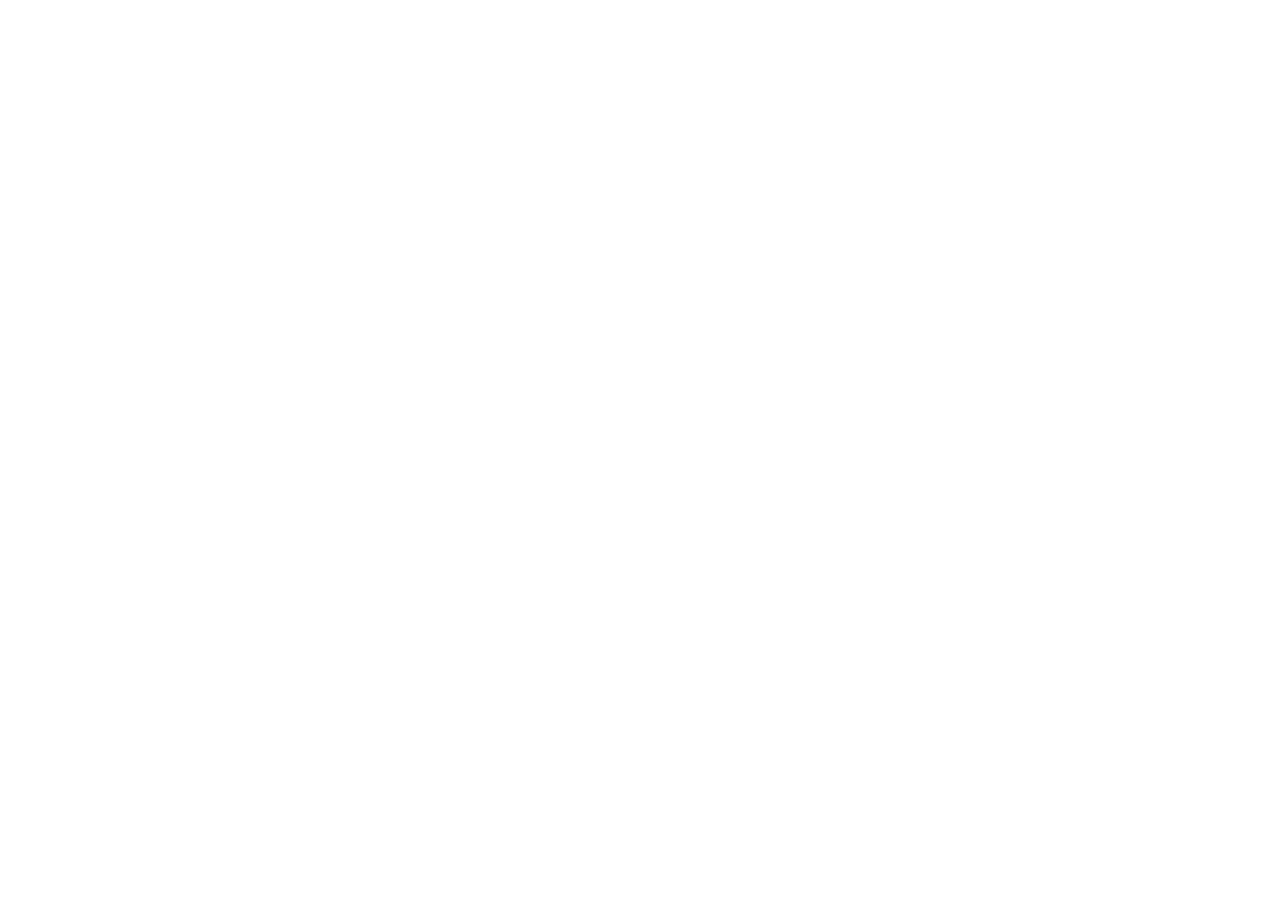
==== about/index.html @ ad1bfe76 "finishing assignments" ====
<!DOCTYPE html>
<html>

    
    
<head>
    <link rel="stylesheet" href="styles.css">
    <meta name="viewport" content="width=device-width, initial-scale=1.0">
</head>
    
<body>
    
</body>
    
</html>
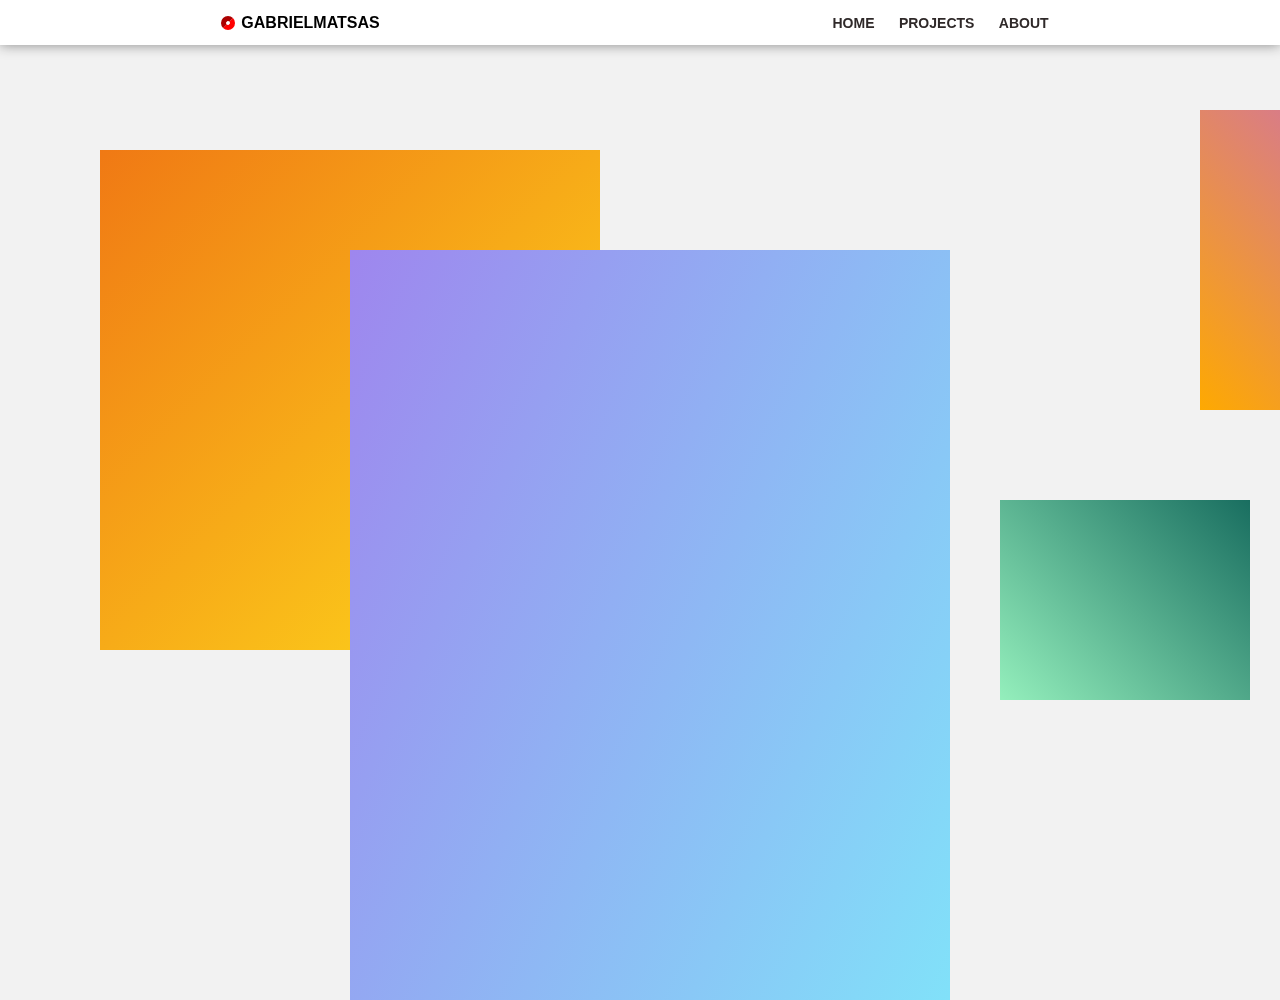
==== commit 886aaa17: "adding more pages" ====
--- a/about/index.html
+++ b/about/index.html
@@ -10,6 +10,23 @@
     
 <body>
     
-</body>
+    <div class="navbar">
+        <div class="logo">
+            <div class="logocircle"></div>
+            <div class="logoname"><b>GABRIELMATSAS</b></div>
+        </div>
+        <div class="navigation">
+            <a href="https://gabrielmatsas.github.io/">HOME</a>
+            <a href="#">PROJECTS</a>
+            <a href="index.html">ABOUT</a>
+        </div>
+    </div>
+    
+    <div class="blob1"></div>
+    <div class="blob2"></div>
+    <div class="blob3"></div>
+    <div class="blob4"></div>
+
+    </body>
     
 </html>--- a/about/styles.css
+++ b/about/styles.css
@@ -0,0 +1,202 @@
+* {
+    margin: 0;
+    padding: 0;
+    box-sizing: border-box;
+}
+
+body
+{
+    background-color: #f2f2f2;
+    font-family: 'helvetica', sans-serif;
+    font-style: normal;
+    margin: 0px;
+    padding: 0px;
+    overflow-x: hidden;
+    max-width: 100vw;
+}
+
+a {
+    font-family: 'helvetica', sans-serif;
+    font-size: 14px;
+    font-style: bold;
+    font-weight: 550;
+    color: #2f2929;
+    text-decoration: none;
+    padding-left: 10px;
+    padding-right: 10px;
+}
+
+h1
+{
+    font-family: 'helvetica', sans-serif;
+    font-style: normal; 
+    color: #2f2929;
+}
+
+h2 {
+    font-family: 'helvetica', sans-serif;
+    font-style: normal; 
+    color: #2f2929;
+}
+
+h3 {
+    font-family: 'helvetica', sans-serif;
+    font-style: normal; 
+    color: #2f2929;
+    padding-bottom: 10px;
+    font-size: 16px;
+}
+
+p {
+    font-family: 'helvetica', sans-serif;
+    font-style: normal; 
+    color: #aeaead; 
+}
+
+.navbar {
+    z-index: 99999;
+    position: fixed;
+    top: 0;
+    display: flex;
+    align-items: center;
+    justify-content: center;
+    justify-content: space-around;
+    margin: 0;
+    background-color: #ffffff;
+    width: 100vw;
+    height: 45px;
+    box-shadow: 0px 0px 12px 0px #888888;
+}
+
+.logo {
+    display: flex;
+    height: 100%;
+    align-items: center;
+
+}
+
+.logocircle {
+    position: absolute;
+    display: flex;
+    width: 14px;
+    height: 14px;
+    border-style: inset;
+    border-color: red;
+    border-radius: 50%;
+    border-width: 5px;
+}
+
+.logoname {
+
+    display: flex;
+    padding-left: 20px;
+}
+
+.navigation {
+
+}
+
+.blob1 {
+    position: absolute;
+    display: flex;
+    left: 100px;
+    top: 150px;
+    width: 500px;
+    height: 500px;
+    background: linear-gradient(-45deg, #fedd1c, #f07914);
+    animation: animate1 8s ease-in-out infinite;
+}
+
+@keyframes animate1 {
+    0%, 100% {
+        border-radius: 64% 36% 27% 63% / 55% 58% 42% 45%;
+    }
+    25% {
+        border-radius: 63% 27% 26% 38% / 63% 36% 64% 27%;
+    }
+    50% {
+        border-radius: 28% 62% 44% 56% / 49% 40% 60% 51%;
+    }
+    75% {
+        border-radius: 40% 60% 60% 30% / 47% 62% 38% 53%;
+    }
+}
+
+.blob2 {
+    position: absolute;
+    display: flex;
+    left: 350px;
+    top: 250px;
+    width: 600px;
+    height: 750px;
+    background: linear-gradient(-65deg, #81e1f9, #9e86ee);
+    transform: 30deg;
+    animation: animate2 12s ease-in-out infinite;
+}
+
+@keyframes animate2 {
+    0%, 100% {
+        border-radius: 63% 27% 26% 38% / 63% 36% 64% 27%;
+    }
+    25% {
+        border-radius: 40% 60% 60% 30% / 47% 62% 38% 53%;
+    }
+    50% {
+        border-radius: 28% 62% 44% 56% / 49% 40% 60% 51%;
+    }
+    75% {
+        border-radius: 34% 66% 37% 23% / 65% 28% 62% 35%;
+    }
+}
+
+.blob3 {
+    position: absolute;
+    display: flex;
+    left: 1200px;
+    top: 110px;
+    width: 300px;
+    height: 300px;
+    background: linear-gradient(45deg, #fea901, #c463d2);
+    animation: animate3 10s ease-in-out infinite;
+}
+
+@keyframes animate3 {
+    0%, 100% {
+        border-radius: 64% 36% 27% 63% / 55% 58% 42% 45%;
+    }
+    25% {
+        border-radius: 63% 27% 26% 38% / 63% 36% 64% 27%;
+    }
+    50% {
+        border-radius: 28% 62% 44% 56% / 49% 40% 60% 51%;
+    }
+    75% {
+        border-radius: 40% 60% 60% 30% / 47% 62% 38% 53%;
+    }
+}
+
+.blob4 {
+    position: absolute;
+    display: flex;
+    left: 1000px;
+    top: 500px;
+    width: 250px;
+    height: 200px;
+    background: linear-gradient(45deg, #94efbc, #196e60);
+    animation: animate4 6s ease-in-out infinite;
+}
+
+@keyframes animate4 {
+    0%, 100% {
+        border-radius: 64% 36% 27% 63% / 55% 58% 42% 45%;
+    }
+    25% {
+        border-radius: 63% 27% 26% 38% / 63% 36% 64% 27%;
+    }
+    50% {
+        border-radius: 28% 62% 44% 56% / 49% 40% 60% 51%;
+    }
+    75% {
+        border-radius: 40% 60% 60% 30% / 47% 62% 38% 53%;
+    }
+}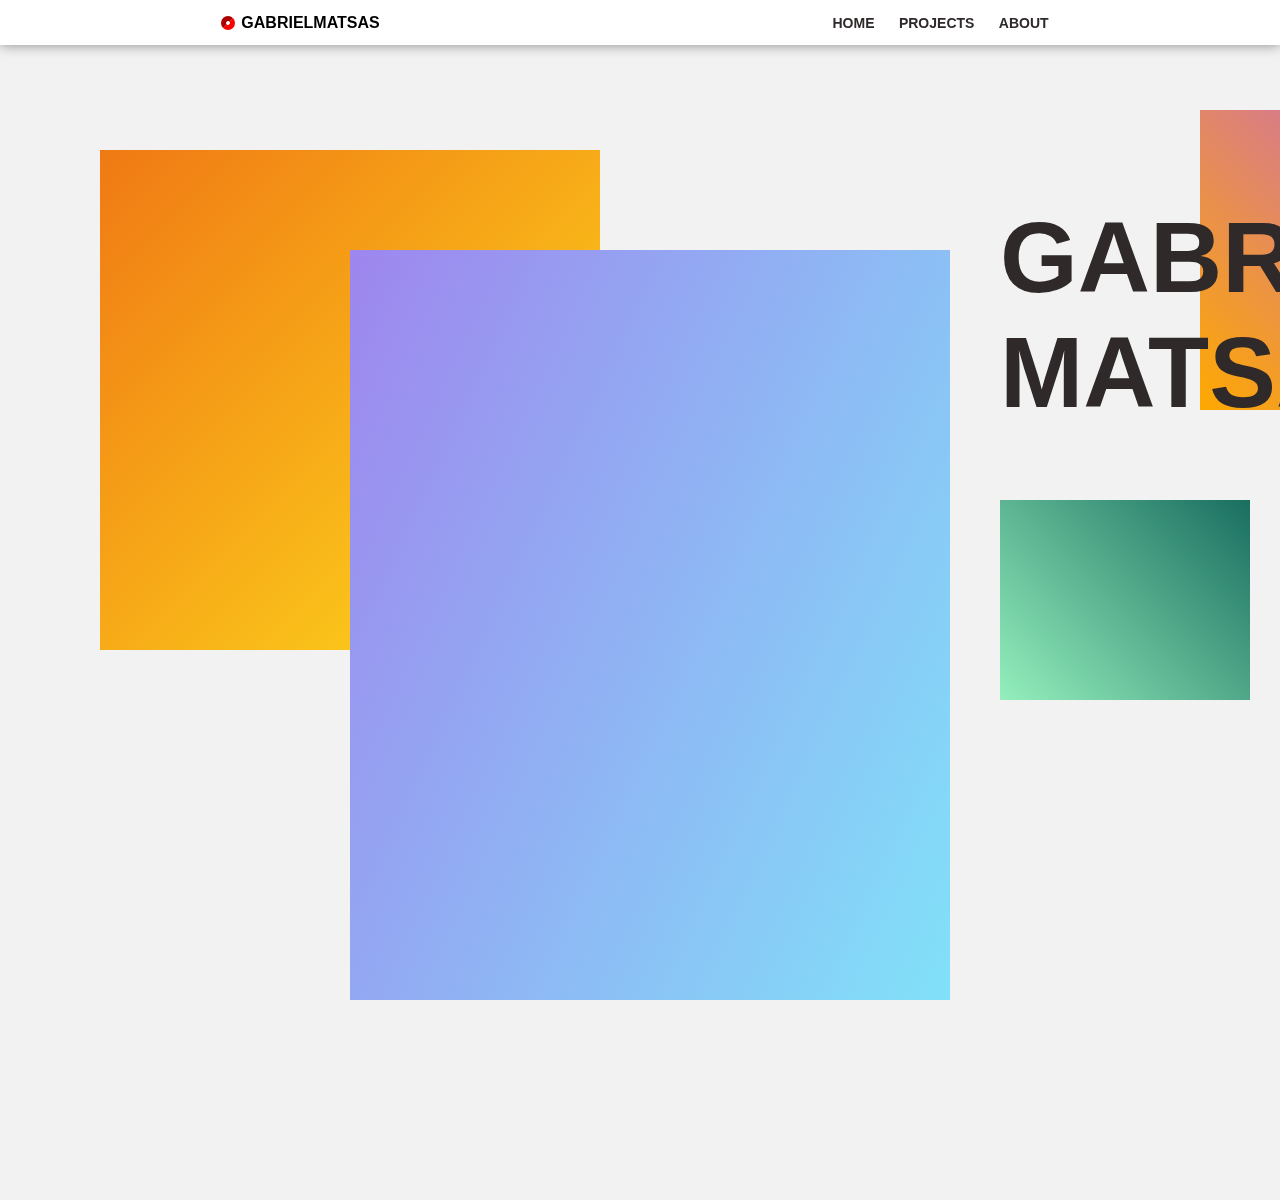
==== commit 2735c82a: "about" ====
--- a/about/index.html
+++ b/about/index.html
@@ -26,6 +26,12 @@
     <div class="blob2"></div>
     <div class="blob3"></div>
     <div class="blob4"></div>
+    
+    <div class="description">
+    <h3>GABRIEL MATSAS</h3>
+    </div>
+    
+    <div class="bottomspacer"></div>
 
     </body>
     
--- a/about/styles.css
+++ b/about/styles.css
@@ -44,7 +44,7 @@
     font-style: normal; 
     color: #2f2929;
     padding-bottom: 10px;
-    font-size: 16px;
+    font-size: 100px;
 }
 
 p {
@@ -199,4 +199,20 @@
     75% {
         border-radius: 40% 60% 60% 30% / 47% 62% 38% 53%;
     }
+}
+
+.description {
+    position: absolute;
+    display: flex;
+    width: 500px;
+    height: 1000px;
+    top: 200px;
+    left: 1000px;
+}
+
+.bottomspacer {
+    position: absolute;
+    width: 100vw;
+    height: 200px;
+    bottom: -300px;
 }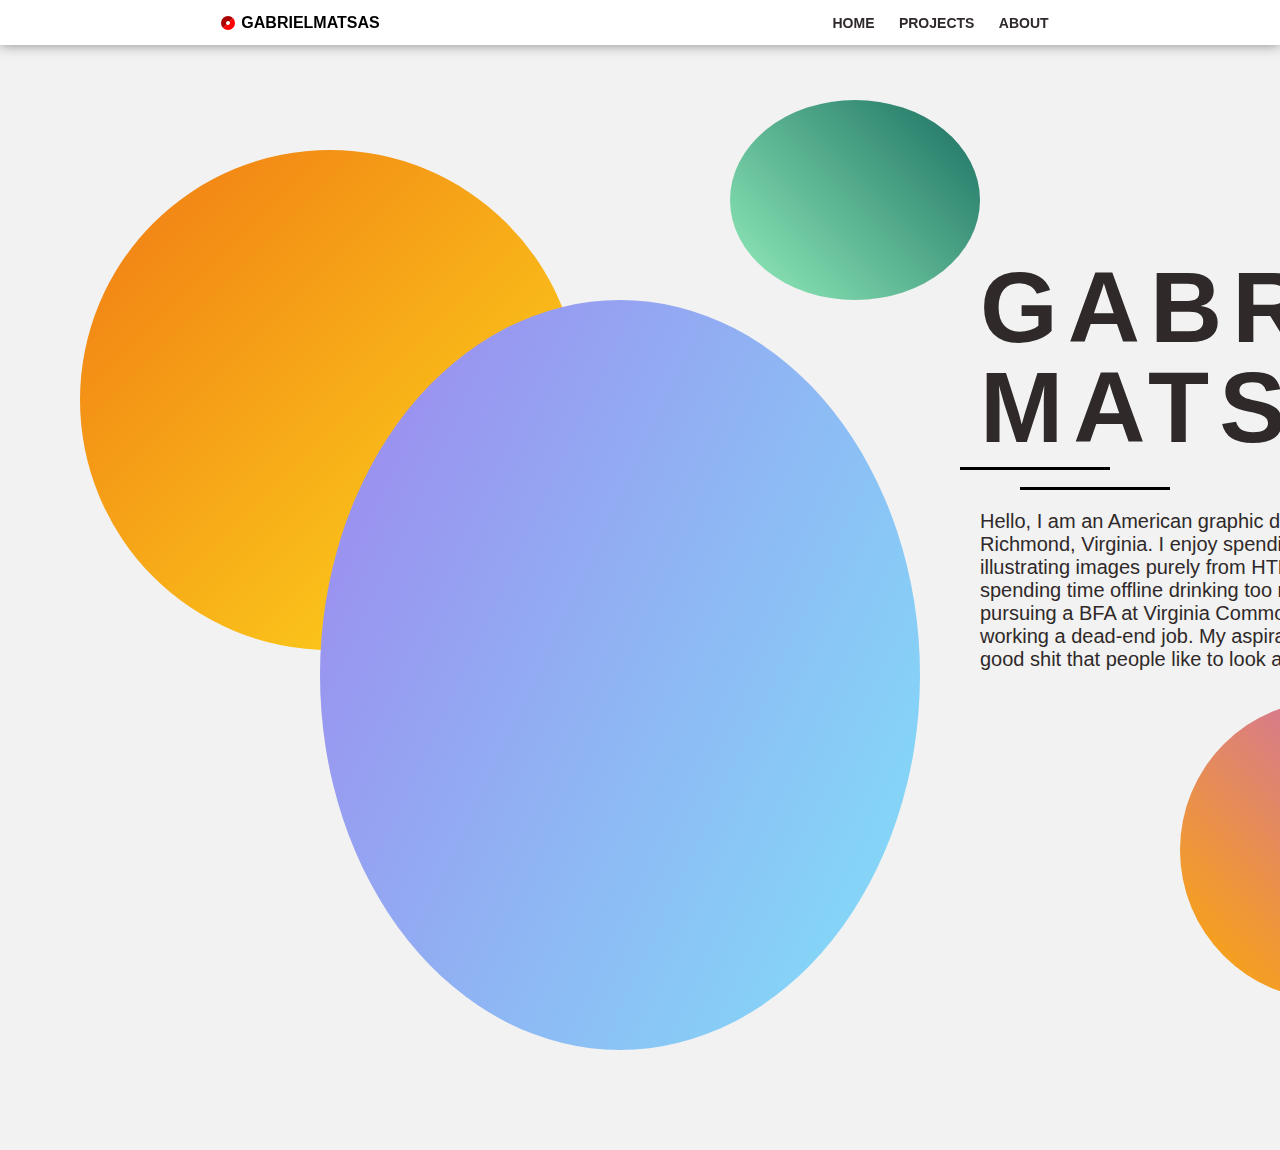
==== commit 03ef5a3d: "jxlc" ====
--- a/about/index.html
+++ b/about/index.html
@@ -21,18 +21,20 @@
             <a href="index.html">ABOUT</a>
         </div>
     </div>
-    
+<div class="indexcontainer">
     <div class="blob1"></div>
     <div class="blob2"></div>
     <div class="blob3"></div>
     <div class="blob4"></div>
     
     <div class="description">
-    <h3>GABRIEL MATSAS</h3>
+        <div class="gabriel"><h1>GABRIEL</h1></div>
+        <div class="matsas"><h1>MATSAS</h1></div>
+        <div class="line1"></div>
+        <div class="line2"></div>
+        <div class="bio"><h3>Hello, I am an American graphic designer based in Richmond, Virginia. I enjoy spending time online illustrating images purely from HTML and CSS, while spending time offline drinking too much coffee. Currently pursuing a BFA at Virginia Commonwealth University, working a dead-end job. My aspirations are to create good shit that people like to look at and ruling the world.</h3></div>
     </div>
-    
-    <div class="bottomspacer"></div>
-
+</div>
     </body>
     
 </html>--- a/about/styles.css
+++ b/about/styles.css
@@ -11,7 +11,6 @@
     font-style: normal;
     margin: 0px;
     padding: 0px;
-    overflow-x: hidden;
     max-width: 100vw;
 }
 
@@ -31,20 +30,23 @@
     font-family: 'helvetica', sans-serif;
     font-style: normal; 
     color: #2f2929;
+    padding-bottom: 10px;
+    font-size: 100px;
+    letter-spacing: 10px;
+    font-weight: 550;
 }
 
 h2 {
+
+}
+
+h3 {
     font-family: 'helvetica', sans-serif;
     font-style: normal; 
     color: #2f2929;
-}
-
-h3 {
-    font-family: 'helvetica', sans-serif;
-    font-style: normal; 
-    color: #2f2929;
-    padding-bottom: 10px;
-    font-size: 100px;
+    padding-top: 60px;
+    font-size: 20px;
+    font-weight: 400;
 }
 
 p {
@@ -96,13 +98,23 @@
 
 }
 
+.indexcontainer{
+    margin: 0px;
+    padding: 0px;
+    height: 100%;
+    width: 100%;
+    position: absolute;
+    display: flex;
+}
+
 .blob1 {
     position: absolute;
     display: flex;
-    left: 100px;
+    left: 80px;
     top: 150px;
     width: 500px;
     height: 500px;
+    border-radius: 50%;
     background: linear-gradient(-45deg, #fedd1c, #f07914);
     animation: animate1 8s ease-in-out infinite;
 }
@@ -125,13 +137,15 @@
 .blob2 {
     position: absolute;
     display: flex;
-    left: 350px;
-    top: 250px;
+    left: 320px;
+    top: 300px;
     width: 600px;
     height: 750px;
+    border-radius: 50%;
     background: linear-gradient(-65deg, #81e1f9, #9e86ee);
     transform: 30deg;
     animation: animate2 12s ease-in-out infinite;
+    z-index: 999;
 }
 
 @keyframes animate2 {
@@ -152,10 +166,11 @@
 .blob3 {
     position: absolute;
     display: flex;
-    left: 1200px;
-    top: 110px;
+    left: 1180px;
+    top: 700px;
     width: 300px;
     height: 300px;
+    border-radius: 50%;
     background: linear-gradient(45deg, #fea901, #c463d2);
     animation: animate3 10s ease-in-out infinite;
 }
@@ -178,10 +193,11 @@
 .blob4 {
     position: absolute;
     display: flex;
-    left: 1000px;
-    top: 500px;
+    left: 730px;
+    top: 100px;
     width: 250px;
     height: 200px;
+    border-radius: 50%;
     background: linear-gradient(45deg, #94efbc, #196e60);
     animation: animate4 6s ease-in-out infinite;
 }
@@ -205,14 +221,48 @@
     position: absolute;
     display: flex;
     width: 500px;
-    height: 1000px;
+    height: 900px;
+    top: 250px;
+    left: 980px;
+}
+
+.gabriel {
+    position: absolute;
+    display: flex;
+    top: 0px;
+    left: 0px;
+}
+
+.matsas {
+    position: absolute;
+    display: flex;
+    top: 100px;
+    left: 0px;
+}
+
+.line1 {
+    position: absolute;
+    display: flex;
+    top: 217px;
+    left: -20px;
+    height: 3px;
+    width: 150px;
+    background-color: black;
+}
+
+.line2 {
+    position: absolute;
+    display: flex;
+    top: 237px;
+    left: 40px;
+    height: 3px;
+    width: 150px;
+    background-color: black;
+}
+
+.bio {
+    position: absolute;
+    display: flex;
     top: 200px;
-    left: 1000px;
-}
-
-.bottomspacer {
-    position: absolute;
-    width: 100vw;
-    height: 200px;
-    bottom: -300px;
+    left: 0px;
 }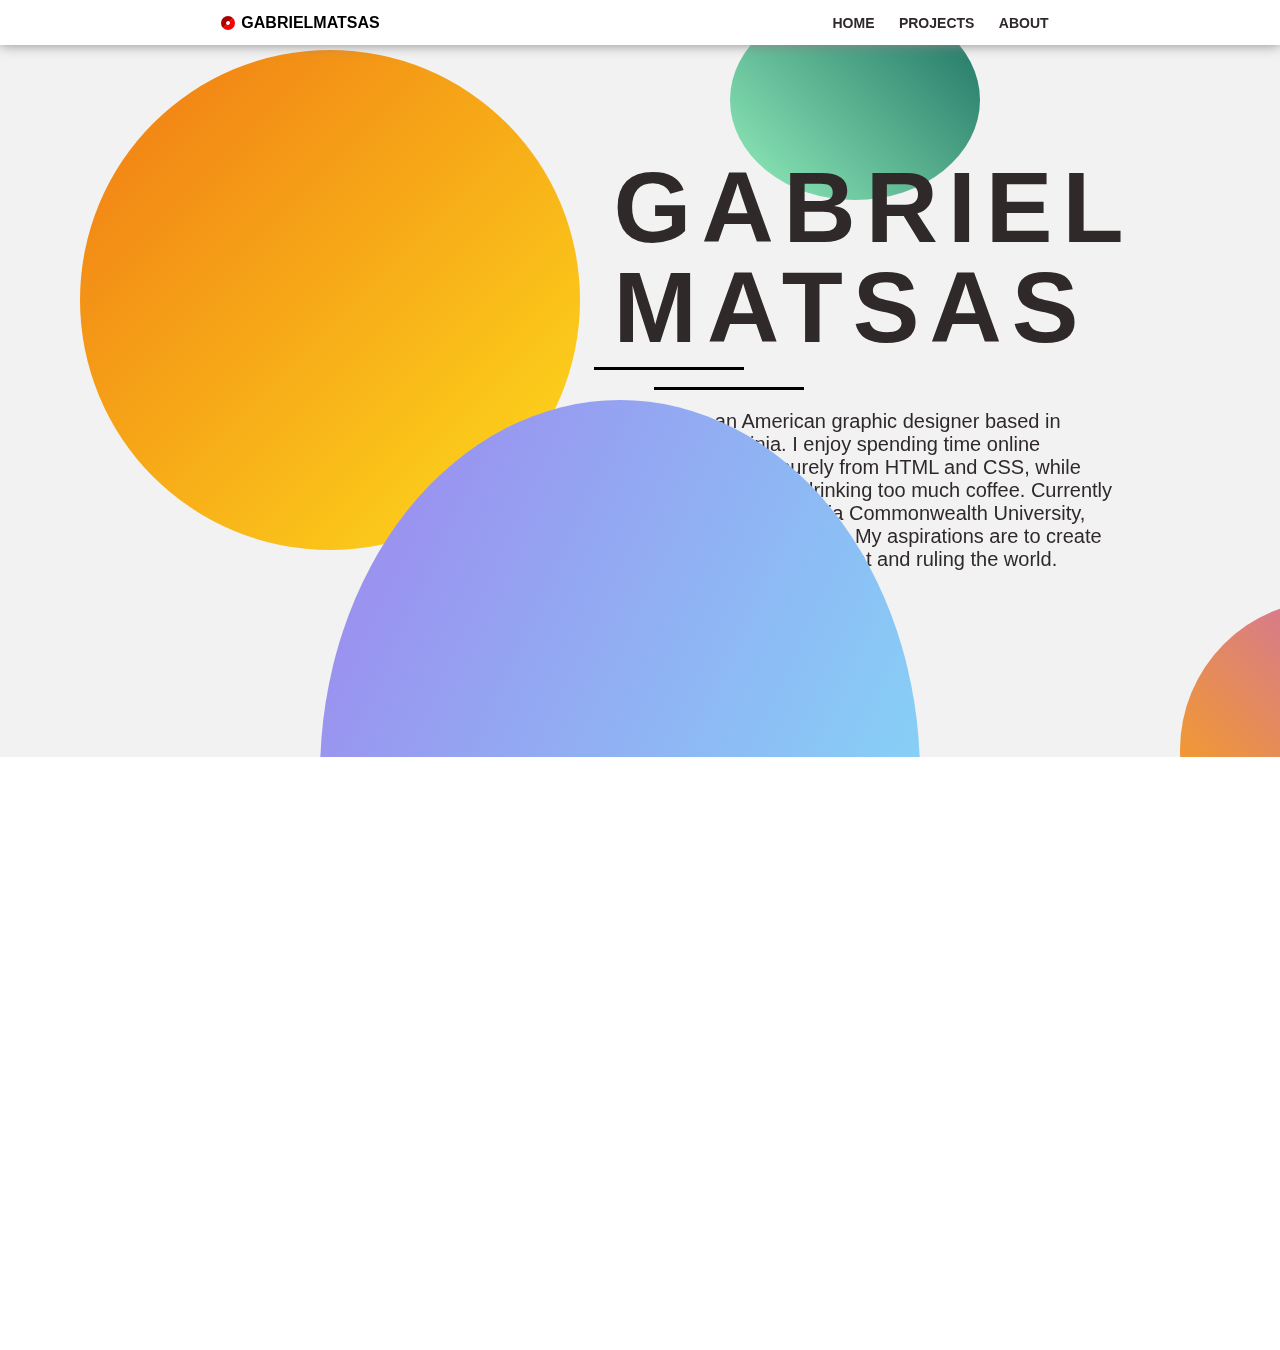
==== commit 1bcc4097: "fixing" ====
--- a/about/index.html
+++ b/about/index.html
@@ -32,9 +32,10 @@
         <div class="matsas"><h1>MATSAS</h1></div>
         <div class="line1"></div>
         <div class="line2"></div>
-        <div class="bio"><h3>Hello, I am an American graphic designer based in Richmond, Virginia. I enjoy spending time online illustrating images purely from HTML and CSS, while spending time offline drinking too much coffee. Currently pursuing a BFA at Virginia Commonwealth University, working a dead-end job. My aspirations are to create good shit that people like to look at and ruling the world.</h3></div>
+        <div class="bio"><h3>Hello, I am an American graphic designer based in Richmond, Virginia. I enjoy spending time online illustrating images purely from HTML and CSS, while spending time offline drinking too much coffee. Currently pursuing a BFA at Virginia Commonwealth University, working at a dead-end job. My aspirations are to create shit that people like to look at and ruling the world.</h3></div>
     </div>
 </div>
+    <div class="bottom"></div>
     </body>
     
 </html>--- a/about/styles.css
+++ b/about/styles.css
@@ -33,7 +33,6 @@
     padding-bottom: 10px;
     font-size: 100px;
     letter-spacing: 10px;
-    font-weight: 550;
 }
 
 h2 {
@@ -89,7 +88,6 @@
 }
 
 .logoname {
-
     display: flex;
     padding-left: 20px;
 }
@@ -99,19 +97,18 @@
 }
 
 .indexcontainer{
+    position: flex;
     margin: 0px;
     padding: 0px;
     height: 100%;
-    width: 100%;
-    position: absolute;
-    display: flex;
+    width: 100%vw;
 }
 
 .blob1 {
     position: absolute;
     display: flex;
     left: 80px;
-    top: 150px;
+    top: 50px;
     width: 500px;
     height: 500px;
     border-radius: 50%;
@@ -138,14 +135,14 @@
     position: absolute;
     display: flex;
     left: 320px;
-    top: 300px;
+    top: 400px;
     width: 600px;
     height: 750px;
     border-radius: 50%;
     background: linear-gradient(-65deg, #81e1f9, #9e86ee);
     transform: 30deg;
     animation: animate2 12s ease-in-out infinite;
-    z-index: 999;
+    z-index: 4;
 }
 
 @keyframes animate2 {
@@ -167,10 +164,11 @@
     position: absolute;
     display: flex;
     left: 1180px;
-    top: 700px;
+    top: 600px;
     width: 300px;
     height: 300px;
     border-radius: 50%;
+    z-index; 9;
     background: linear-gradient(45deg, #fea901, #c463d2);
     animation: animate3 10s ease-in-out infinite;
 }
@@ -194,7 +192,7 @@
     position: absolute;
     display: flex;
     left: 730px;
-    top: 100px;
+    top: 0px;
     width: 250px;
     height: 200px;
     border-radius: 50%;
@@ -218,12 +216,14 @@
 }
 
 .description {
-    position: absolute;
+    box-sizing: border-box;
+    content: '';
+    position: fixed;
     display: flex;
     width: 500px;
     height: 900px;
-    top: 250px;
-    left: 980px;
+    top: 150px;
+    right: 13%;
 }
 
 .gabriel {
@@ -265,4 +265,14 @@
     display: flex;
     top: 200px;
     left: 0px;
+}
+
+.bottom {
+    position: absolute;
+    display: flex;
+    width: 100vw;
+    height: 593px;
+    bottom: -450px;
+    background-color: #ffffff;
+    z-index: 10;
 }